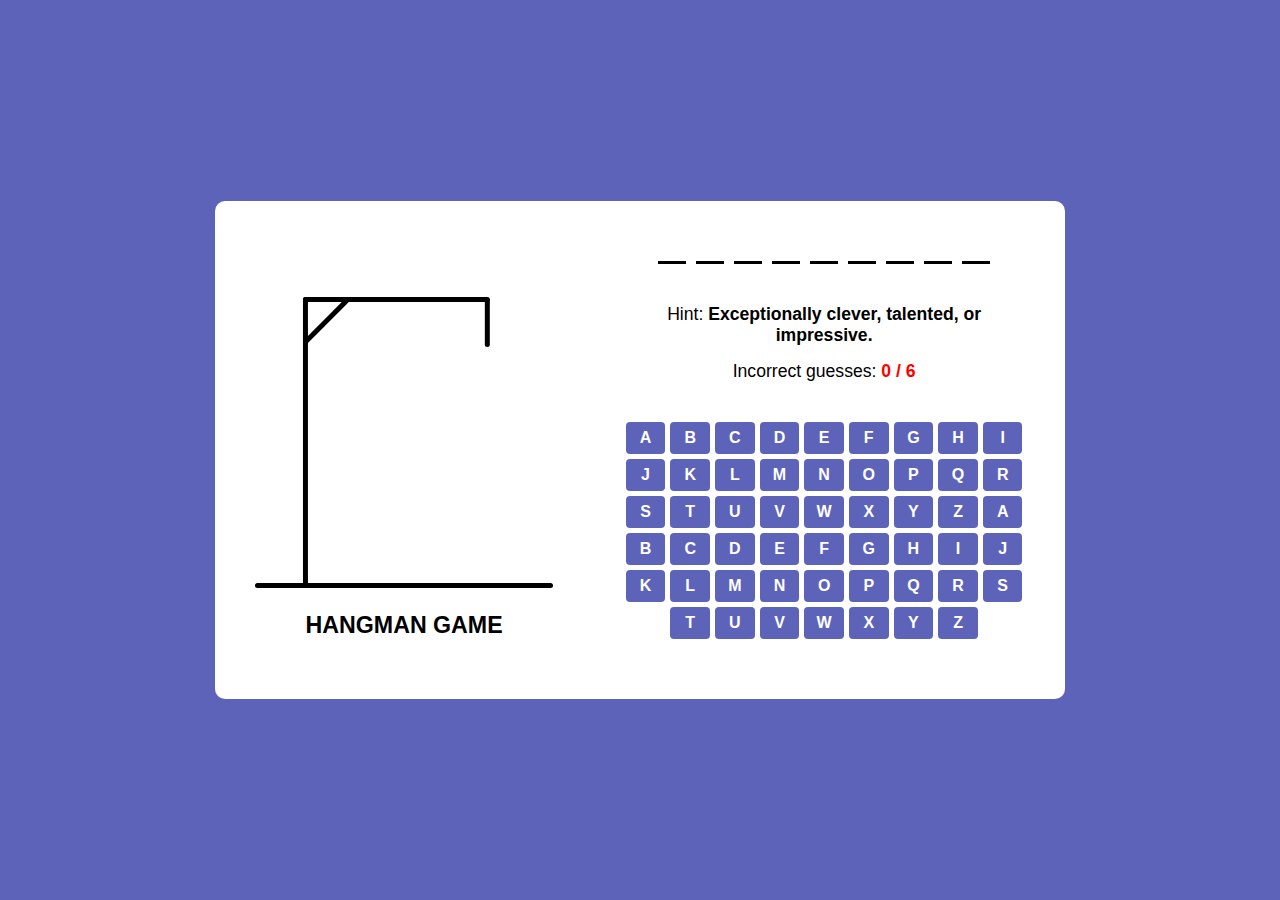
==== Lab 3/index.html @ 5aafc9d8 "added lab 4 and some features of lab 3" ====
<!DOCTYPE html>
<head>
    <meta charset="UTF-8">
    <meta name="viewport" content="width=device-width, initial-scale=1.0">
    <title> Hangman Game </title>
    <link rel="stylesheet" href="style.css">
    <script src="scripts/word-list.js" defer></script>
    <script src="scripts/script.js" defer></script>
</head>
<body>
    <div class="game-modal">
        <div class="content">
            <img src="Images/lost.gif" alt="gif">
            <h4>Game Over!</h4>
            <p>The correct word was: <b>rainbow</b></p>
            <button class="play-again">Play Again</button>
        </div>
        </div>
    </div>
    <div class="container">
        <div class="hangman-box">
            <img src="Images/hangman-0.svg" alt="hangman-img">
            <h1>Hangman Game</h1>
        </div>
        <div class="game-box">
            <ul class="word-display"></ul>
            <h4 class="hint-text">
                Hint:
                <b>Lorem ipsum dolor sit amet consectetur adipisicing elit. Excepturi, dicta rem, iste beatae nihil sit aspernatur architecto pariatur molestias maiores libero! Minima nisi odio recusandae molestias illum, repudiandae ratione perferendis!</b>
            </h4>
            <h4 class="guesses-text">
                Incorrect guesses:
            <b>0 / 6</b>            
            </h4>
            <div class="keyboard">
                <button>a</button>
                <button>b</button>
                <button>c</button>
                <button>d</button>
                <button>e</button>
                <button>f</button>
                <button>g</button>
                <button>h</button>
                <button>i</button>
                <button>j</button>
                <button>k</button>
                <button>l</button>
                <button>m</button>
                <button>n</button>
                <button>o</button>
                <button>p</button>
                <button>q</button>
                <button>r</button>
                <button>s</button>
                <button>t</button>
                <button>u</button>
                <button>v</button>
                <button>w</button>
                <button>x</button>
                <button>y</button>
                <button>z</button>
            </div>
        </div>

    </div>
</body>
</html>
---- Lab 3/style.css ----
@import url("https://fonts.googleapis.com/css2?family=Roboto:wght@400;700&display=swap");
*{
   margin: 0;
   padding: 0;
   box-sizing: border-box;
   font-family: "Open Sans", sans-serif; 
}
body{
    display:flex;
    padding: 0 10px;
    align-items: center;
    justify-content: center;
    min-height: 100vh;
    background-color: #5E63BA;
}
.container{
    width: 850px;
    background: #fff;
    display: flex;
    gap:70px;
    align-items: flex-end;
    padding: 60px 40px;
    border-radius: 10px; 
}
.hangman-box h1{
    font-size: 1.45rem;
    margin-top: 20px;
    text-align: center;
    text-transform: uppercase;
}
.word-display{
    display: flex;
    gap: 10px;
    list-style: none;
    align-items: center;
    justify-content: center;
}
.word-display .letter{
    width: 28px;
    font-size: 2rem;
    font-weight: 600;
    text-align: center;
    text-transform: uppercase;
    margin-bottom:40px ;
    border-bottom: 3px solid #000;
}
.word-display .letter.guessed
{
    border-color: transparent;
    margin: -40px 0 35px;
}
.game-box h4{
    text-align: center;
    font-size: 1.1rem;
    font-weight: 500;
    margin-bottom: 15px;

}
.game-box h4 b{
    font-weight: 600;
}
.game-box .guesses-text b{
    color: #ff0000;

}
.game-box .keyboard{
    display: flex;
    gap: 5px;
    margin-top: 40px;

    flex-wrap: wrap;
    justify-content: center;
}
:where(.game-modal, .keyboard) button{
    color: #fff;
    font-size: 1rem;
    font-weight: 600;
    cursor: pointer;
    outline: none;
    border: none;
    border-radius:4px ;
    background: #5E63BA;
    text-transform: uppercase;
}
.keyboard button{
    padding: 7px;
    width:calc(100% / 9 - 5px)
}
:where(.game-modal, .keyboard) button:hover{
    background: #8286c9;
}
.game-modal{
    position: fixed;
    background: rgba(0, 0, 0, 0.6);
    left: 0;
    top: 0;
    width: 100%;
    height: 100%;
    display: none;
    align-items: center;
    justify-content: center;
}
.game-modal img{
    max-width: 130px;
    margin-bottom: 20px;

}
.game-modal .content{
    background: #fff;
    max-width: 420px;
    width: 100%;
    text-align: center;
    border-radius: 10px;
    padding: 30px;
}
.game-modal h4{
    font-size: 1.53rem;

}
.game-modal p{
    font-size: 1.15rem;
    margin: 15px 0 30px;
    font-weight: 500;
}
.game-modal p b{
    color: #5E63BA;
    font-weight: 600;
}
.game-modal button{
    padding: 12px 23px;
}
@media (max-width: 782px){
    .container{
        flex-direction: column;
        padding: 30px 15px;
        align-items: center;
    }
    .hangman-box img{
        max-width: 200px;
    }
    .hangman-box h1{
        display: none;
    }
}
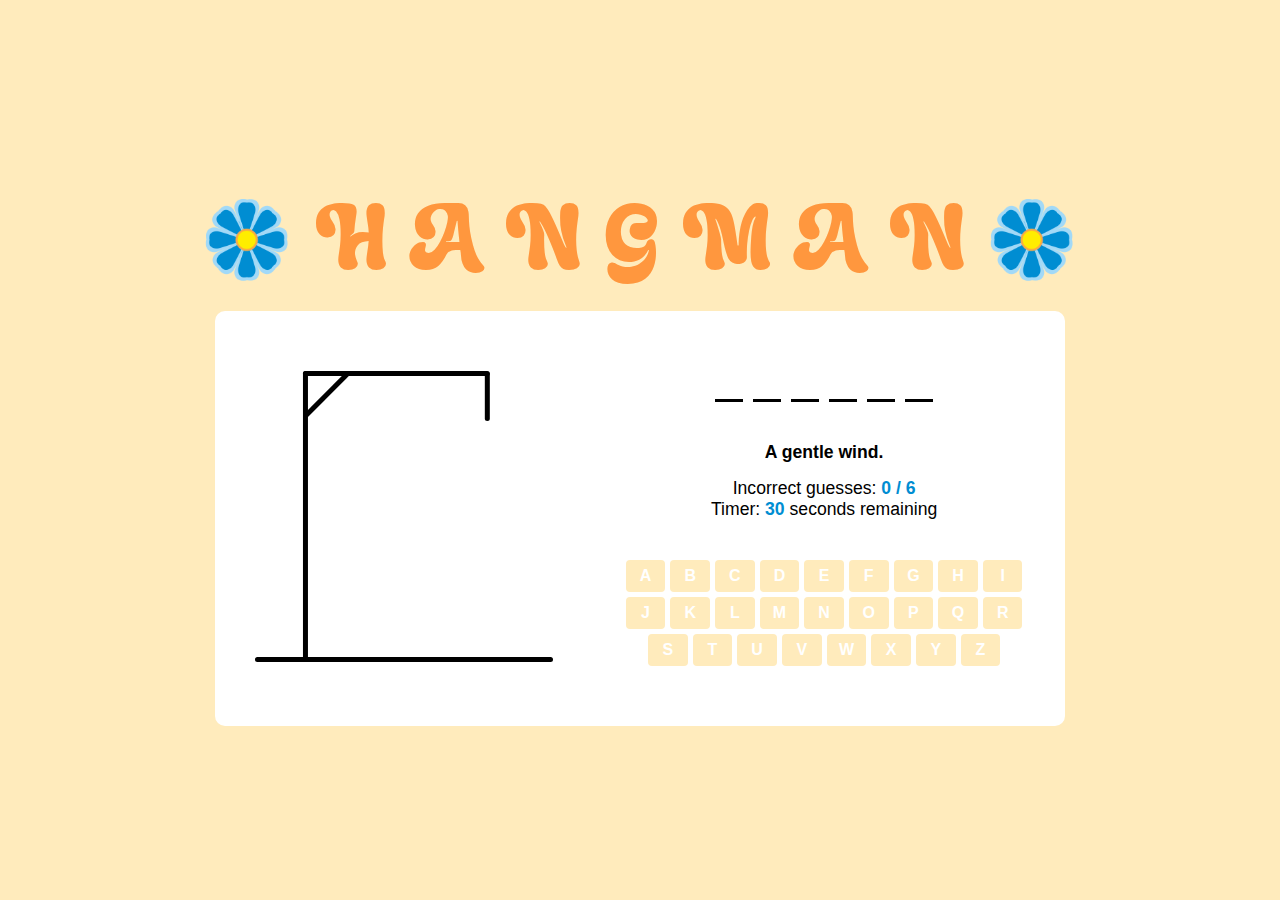
==== commit ccf98cdf: "added lab 3, the hangman game without the categories functionality, and also labs 4, 5, 6, and 7" ====
--- a/Lab 3/index.html
+++ b/Lab 3/index.html
@@ -4,10 +4,25 @@
     <meta name="viewport" content="width=device-width, initial-scale=1.0">
     <title> Hangman Game </title>
     <link rel="stylesheet" href="style.css">
-    <script src="scripts/word-list.js" defer></script>
-    <script src="scripts/script.js" defer></script>
+    <script type="module" src="scripts/word-list.js" defer></script>
+    <script type="module" src="scripts/script.js" defer></script>
+    <script type="module" src="scripts/app.js" defer></script>
+    
+    
 </head>
 <body>
+
+    <div class="hangman-game-name">
+        <img src="nature.png" alt="a"  class="svg-letter">
+        <span class="letter">H</span>
+        <span class="letter">A</span>
+        <span class="letter">N</span>
+        <span class="letter">G</span>
+        <span class="letter">M</span>
+        <span class="letter">A</span>
+        <span class="letter">N</span>
+        <img src="nature.png" alt="a"  class="svg-letter">
+    </div>
     <div class="game-modal">
         <div class="content">
             <img src="Images/lost.gif" alt="gif">
@@ -17,48 +32,33 @@
         </div>
         </div>
     </div>
-    <div class="container">
+    <div class="categories"></div>
+    <div class="container" >
+        
         <div class="hangman-box">
             <img src="Images/hangman-0.svg" alt="hangman-img">
-            <h1>Hangman Game</h1>
+            
         </div>
         <div class="game-box">
             <ul class="word-display"></ul>
-            <h4 class="hint-text">
-                Hint:
-                <b>Lorem ipsum dolor sit amet consectetur adipisicing elit. Excepturi, dicta rem, iste beatae nihil sit aspernatur architecto pariatur molestias maiores libero! Minima nisi odio recusandae molestias illum, repudiandae ratione perferendis!</b>
+            
+            
+                
+                <div class="hint-text">
+                    <h4>
+                    
+                    <b></b>
+                </div>
+
+            
             </h4>
             <h4 class="guesses-text">
                 Incorrect guesses:
-            <b>0 / 6</b>            
+            <b>0 / 6</b>  
+            <p>Timer: <b class="timer-text">30</b> seconds remaining</p>          
             </h4>
             <div class="keyboard">
-                <button>a</button>
-                <button>b</button>
-                <button>c</button>
-                <button>d</button>
-                <button>e</button>
-                <button>f</button>
-                <button>g</button>
-                <button>h</button>
-                <button>i</button>
-                <button>j</button>
-                <button>k</button>
-                <button>l</button>
-                <button>m</button>
-                <button>n</button>
-                <button>o</button>
-                <button>p</button>
-                <button>q</button>
-                <button>r</button>
-                <button>s</button>
-                <button>t</button>
-                <button>u</button>
-                <button>v</button>
-                <button>w</button>
-                <button>x</button>
-                <button>y</button>
-                <button>z</button>
+
             </div>
         </div>
 
--- a/Lab 3/style.css
+++ b/Lab 3/style.css
@@ -1,95 +1,139 @@
 @import url("https://fonts.googleapis.com/css2?family=Roboto:wght@400;700&display=swap");
-*{
-   margin: 0;
-   padding: 0;
-   box-sizing: border-box;
-   font-family: "Open Sans", sans-serif; 
-}
-body{
-    display:flex;
+
+@font-face {
+    font-family: 'gladolia_demoregular';
+    src: url('fonts/gladoliademo-regular-webfont.woff2') format('woff2'),
+         url('fonts/gladoliademo-regular-webfont.woff') format('woff');
+    font-weight: normal;
+    font-style: normal;
+}
+
+* {
+    margin: 0;
+    padding: 0;
+    box-sizing: border-box;
+}
+
+body {
+    display: flex;
     padding: 0 10px;
     align-items: center;
     justify-content: center;
+    flex-direction: column;
     min-height: 100vh;
-    background-color: #5E63BA;
-}
-.container{
+    font-family: sans-serif;
+    background-color: #ffebbc;
+}
+
+.container {
+    margin-top: 20px;
     width: 850px;
     background: #fff;
     display: flex;
-    gap:70px;
+    gap: 70px;
     align-items: flex-end;
     padding: 60px 40px;
     border-radius: 10px; 
-}
-.hangman-box h1{
+    font-family: sans-serif;
+}
+
+.hangman-game-name {
+    margin-top: 20px;
+    margin-bottom: 5px;
+    text-align: center;
+    font-family: 'gladolia_demoregular', sans-serif;
+    font-size: 5rem;
+    color: #ff973e; /* Change to your preferred color */
+}
+.svg-letter{
+    vertical-align: middle;
+    width: 5.5rem;
+    
+}
+
+.hangman-box h1 {
     font-size: 1.45rem;
     margin-top: 20px;
     text-align: center;
     text-transform: uppercase;
 }
-.word-display{
+
+.word-display {
     display: flex;
     gap: 10px;
     list-style: none;
     align-items: center;
     justify-content: center;
-}
-.word-display .letter{
+    flex-wrap: wrap;
+}
+
+.word-display .letter {
     width: 28px;
     font-size: 2rem;
     font-weight: 600;
     text-align: center;
     text-transform: uppercase;
-    margin-bottom:40px ;
+    margin-bottom: 40px;
     border-bottom: 3px solid #000;
 }
-.word-display .letter.guessed
-{
+
+.word-display .letter.guessed {
     border-color: transparent;
     margin: -40px 0 35px;
 }
-.game-box h4{
+
+.game-box h4 {
     text-align: center;
     font-size: 1.1rem;
     font-weight: 500;
     margin-bottom: 15px;
-
-}
-.game-box h4 b{
-    font-weight: 600;
-}
-.game-box .guesses-text b{
-    color: #ff0000;
-
-}
-.game-box .keyboard{
+}
+
+.game-box h4 b {
+    font-weight: 600;
+}
+
+.game-box .guesses-text b {
+    color:#008dd2;
+}
+
+.game-box .keyboard {
     display: flex;
     gap: 5px;
     margin-top: 40px;
-
     flex-wrap: wrap;
     justify-content: center;
-}
-:where(.game-modal, .keyboard) button{
+    
+}
+
+:where(.game-modal, .keyboard) button {
     color: #fff;
     font-size: 1rem;
     font-weight: 600;
     cursor: pointer;
     outline: none;
     border: none;
-    border-radius:4px ;
-    background: #5E63BA;
+    border-radius: 4px;
+    background: #ffebbc;
     text-transform: uppercase;
 }
-.keyboard button{
+
+.keyboard button {
     padding: 7px;
-    width:calc(100% / 9 - 5px)
-}
-:where(.game-modal, .keyboard) button:hover{
-    background: #8286c9;
-}
-.game-modal{
+    width: calc(100% / 9 - 5px);
+}
+
+.keyboard button[disabled] {
+    opacity:0.5;
+    pointer-events: none;
+}
+
+:where(.game-modal, .keyboard) button:hover {
+    background: 
+    #ff973e;
+}
+
+.game-modal {
     position: fixed;
     background: rgba(0, 0, 0, 0.6);
     left: 0;
@@ -100,12 +144,13 @@
     align-items: center;
     justify-content: center;
 }
-.game-modal img{
+
+.game-modal img {
     max-width: 130px;
     margin-bottom: 20px;
-
-}
-.game-modal .content{
+}
+
+.game-modal .content {
     background: #fff;
     max-width: 420px;
     width: 100%;
@@ -113,32 +158,62 @@
     border-radius: 10px;
     padding: 30px;
 }
-.game-modal h4{
+
+.game-modal h4 {
     font-size: 1.53rem;
-
-}
-.game-modal p{
+}
+
+.game-modal p {
     font-size: 1.15rem;
     margin: 15px 0 30px;
     font-weight: 500;
 }
-.game-modal p b{
-    color: #5E63BA;
-    font-weight: 600;
-}
-.game-modal button{
+
+.game-modal p b {
+    color: #ffebbc;
+    font-weight: 600;
+}
+
+.game-modal button {
     padding: 12px 23px;
 }
-@media (max-width: 782px){
-    .container{
+
+.hint button{
+    font-size: 1.5rem;
+    font-weight: 200;
+    cursor: pointer;
+    outline: none;
+    border: none;
+    border-radius: 4px;
+    background: #008dd2;
+    padding: 7px;
+    width: calc(100% / 3 - 5px);
+    margin: auto;
+    margin-bottom: 5px;
+    display: flex;
+    font-family: 'gladolia_demoregular', sans-serif;
+    justify-content: center;
+    
+}
+:where(.hint) button :hover{
+    opacity:0.7;
+
+}
+
+@media (max-width: 782px) {
+    .container {
         flex-direction: column;
         padding: 30px 15px;
         align-items: center;
     }
-    .hangman-box img{
+
+    .hangman-box img {
         max-width: 200px;
     }
-    .hangman-box h1{
+
+    .hangman-box h1 {
         display: none;
     }
 }
+
+
